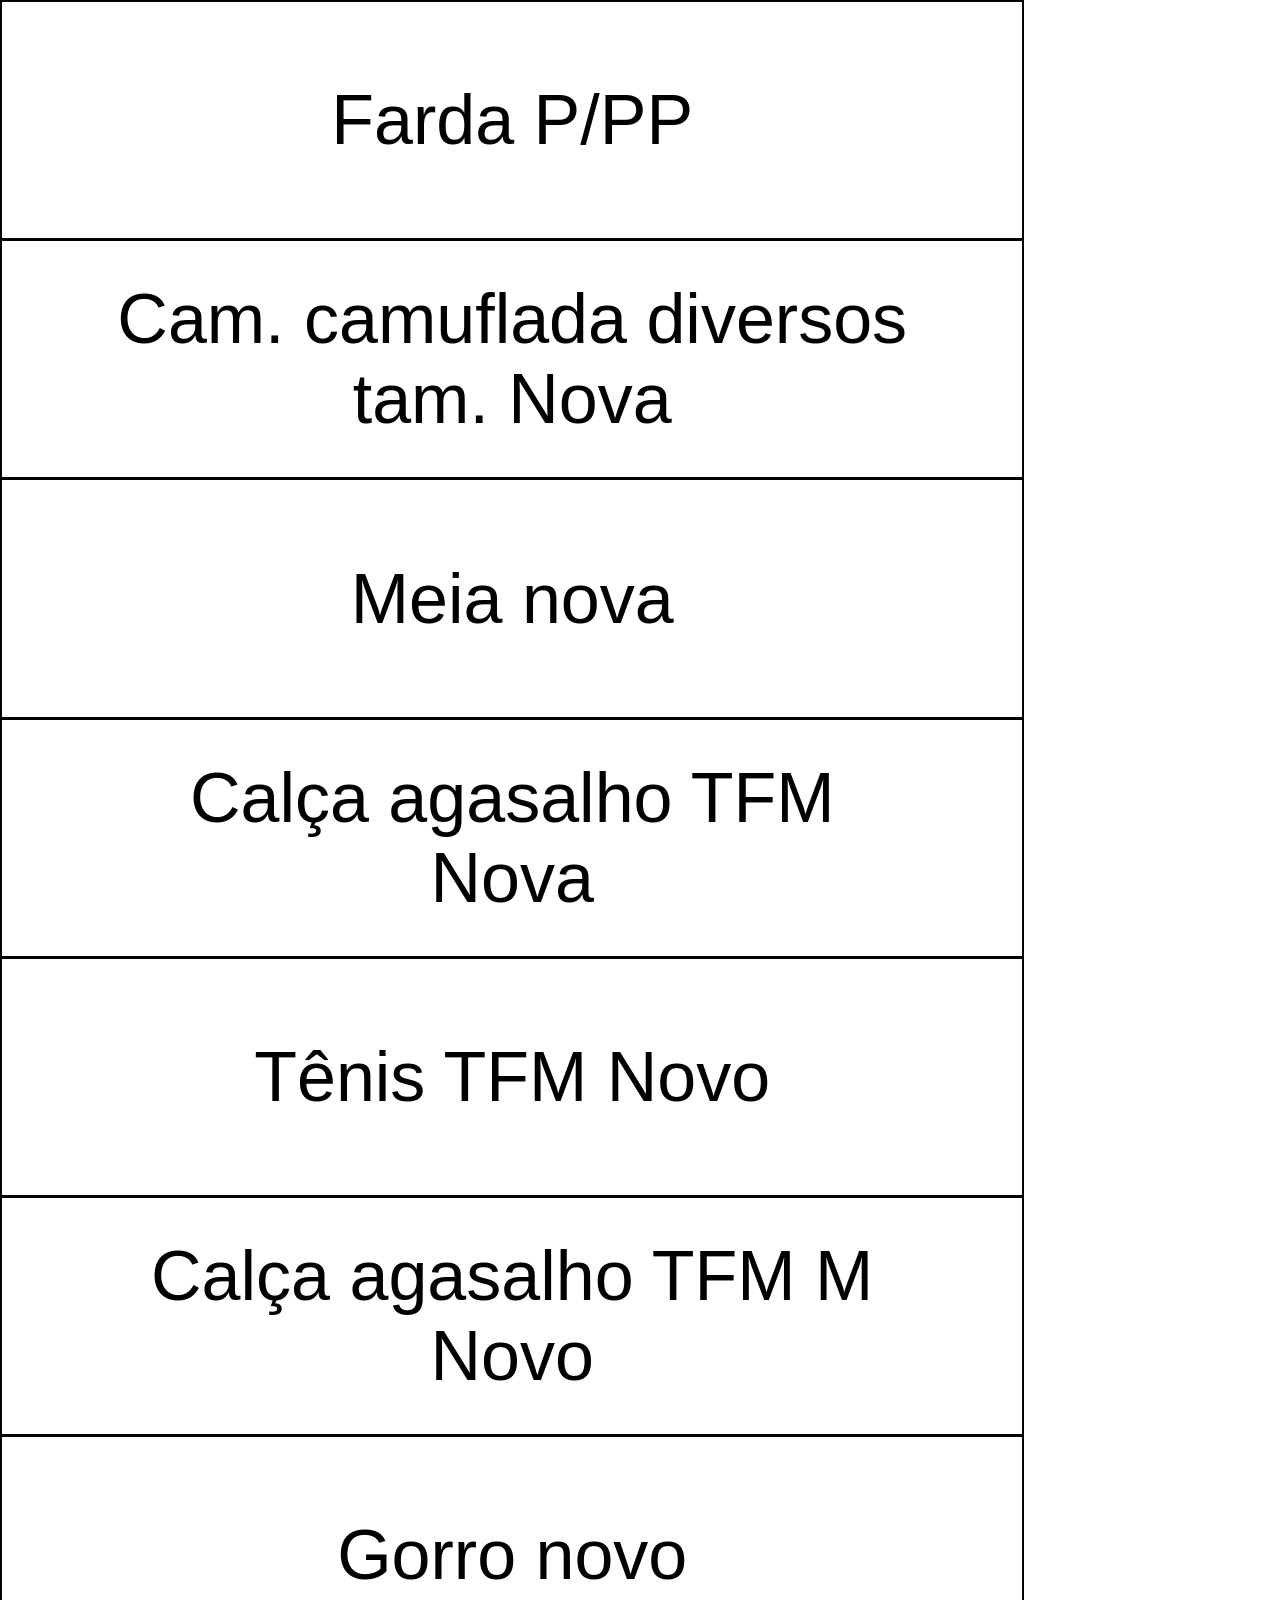
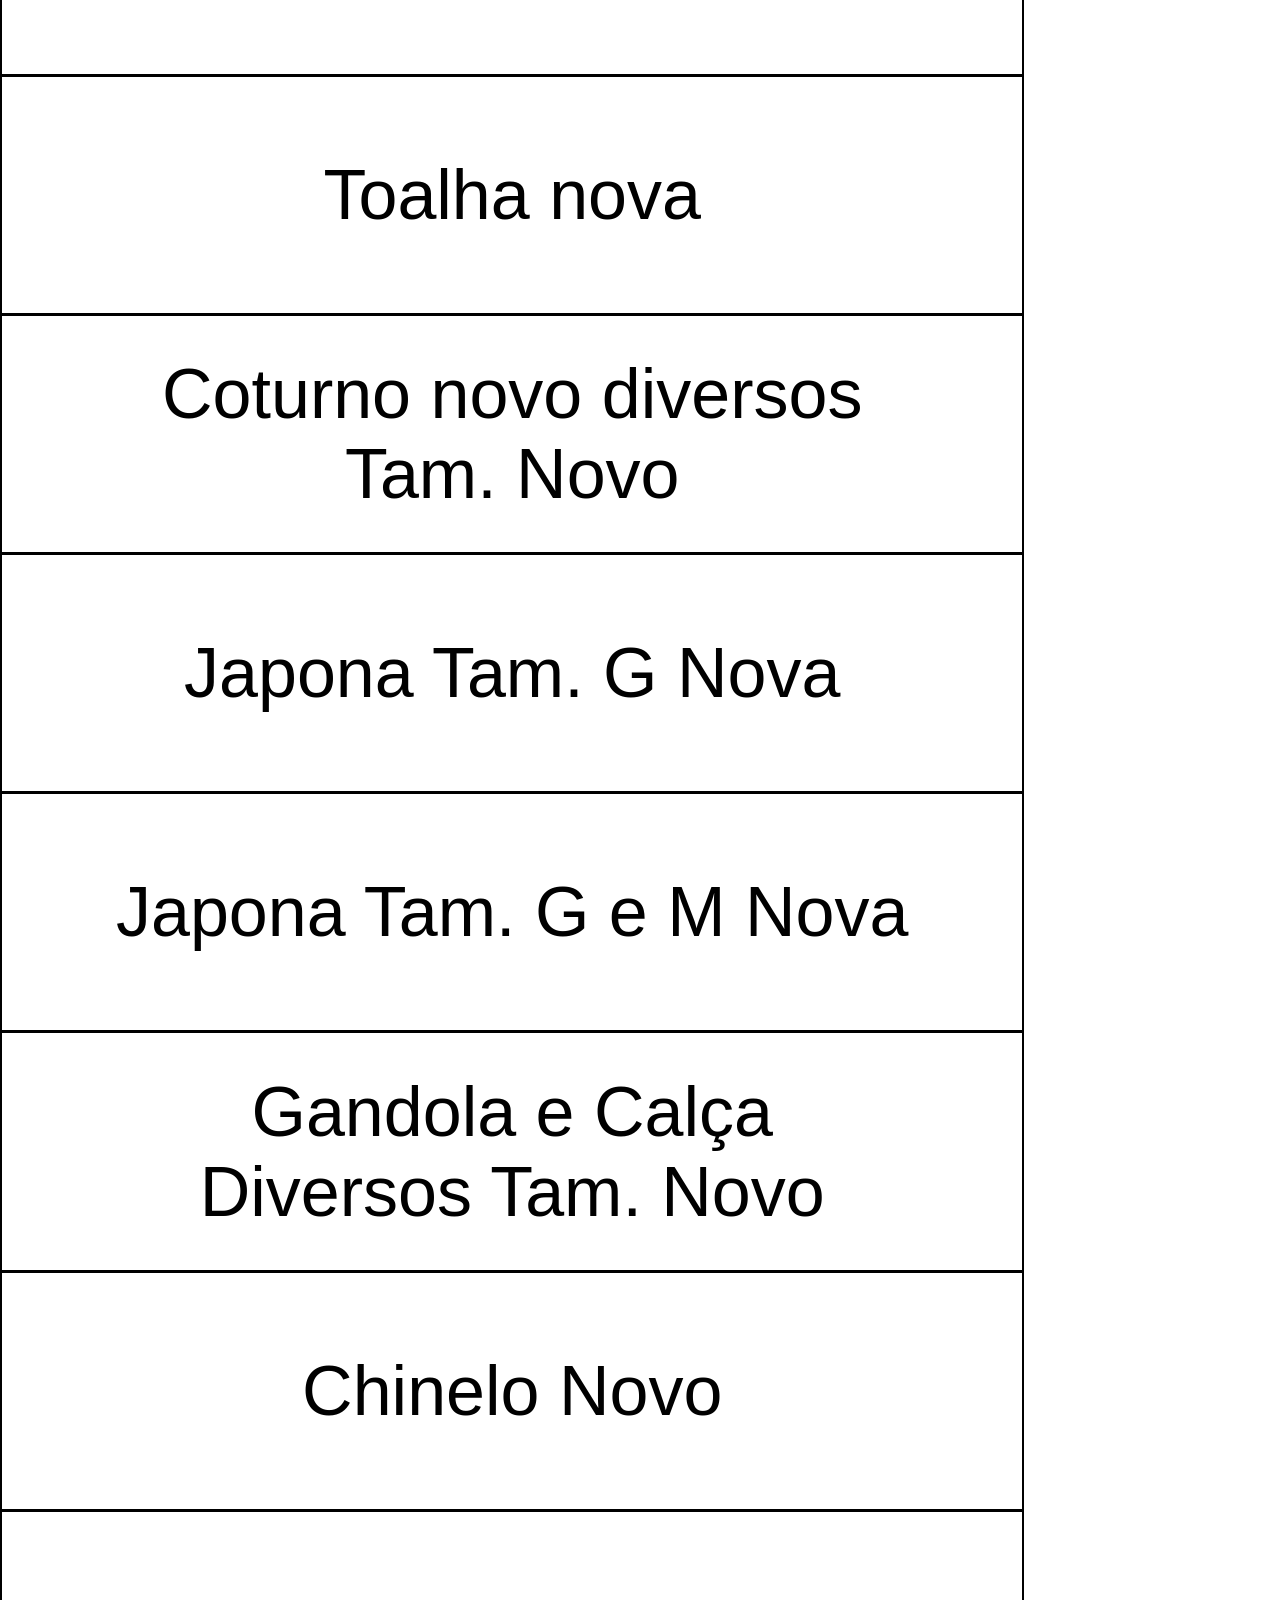
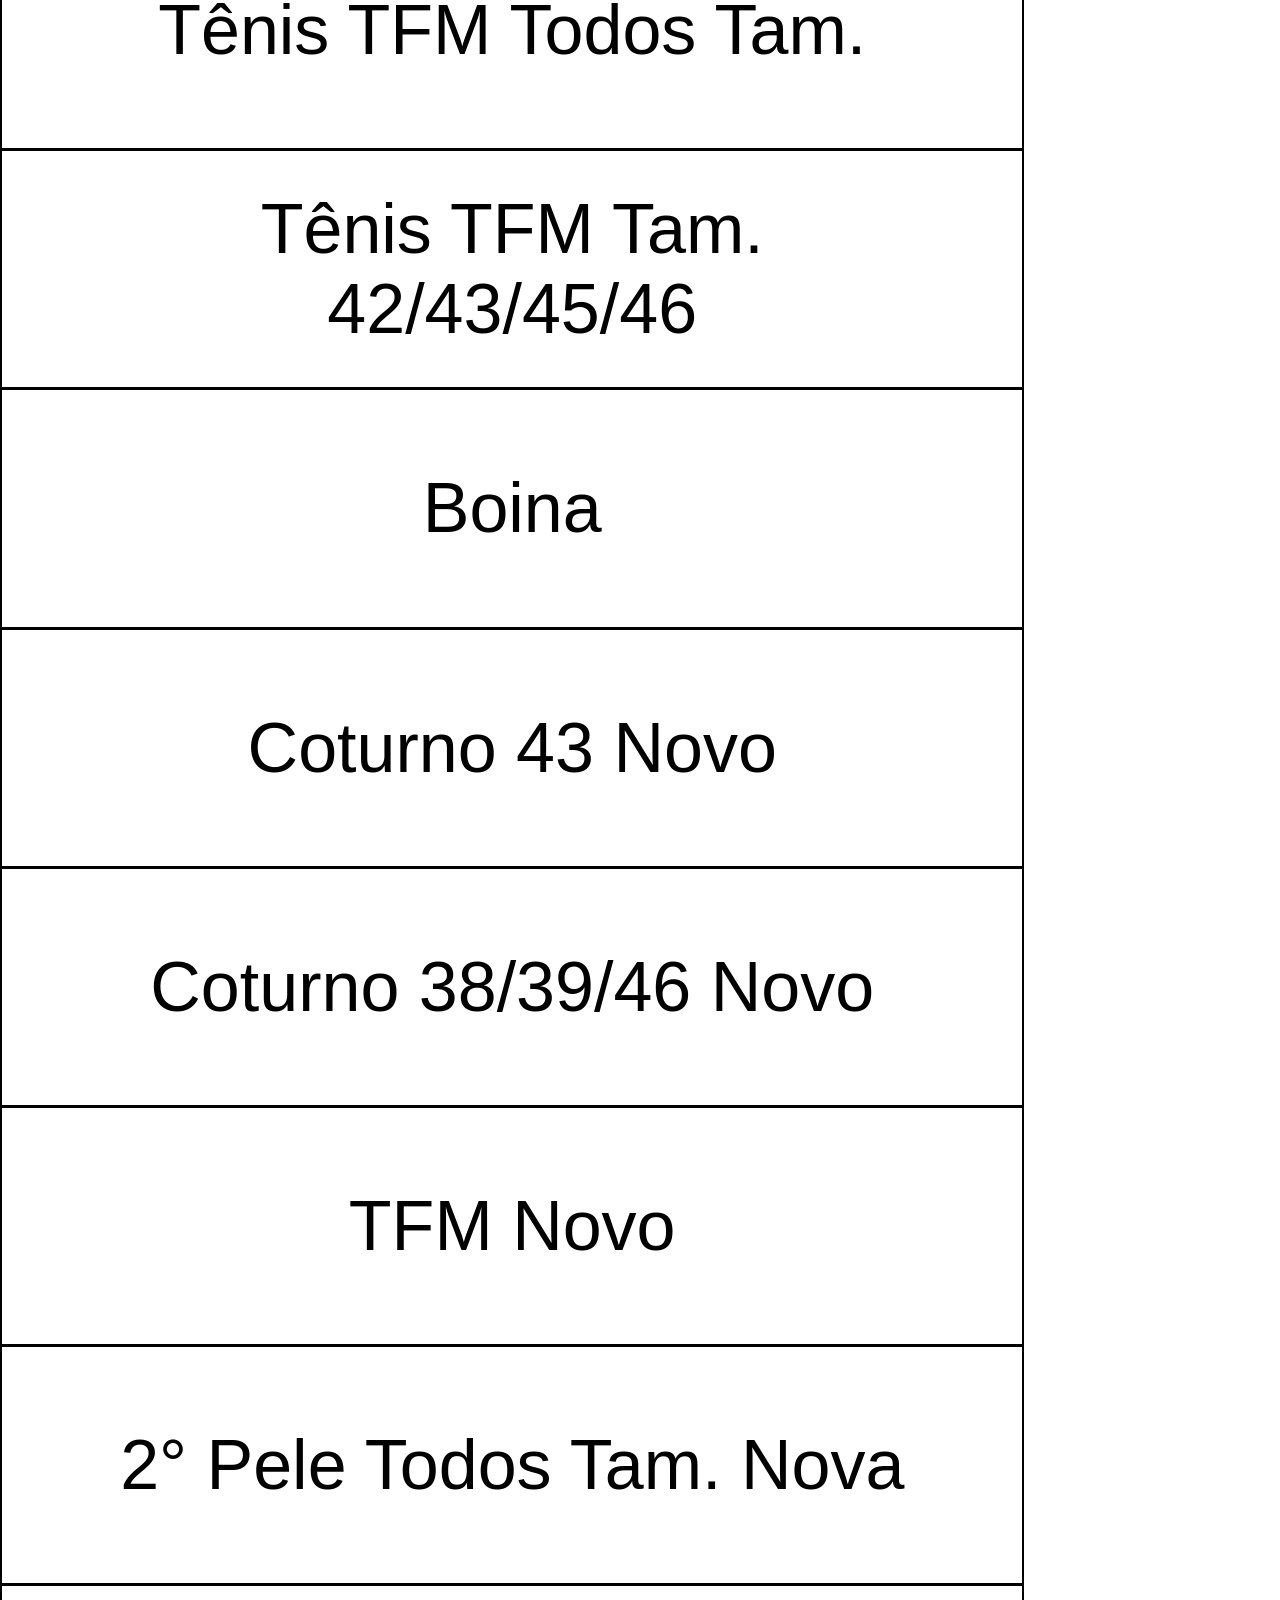
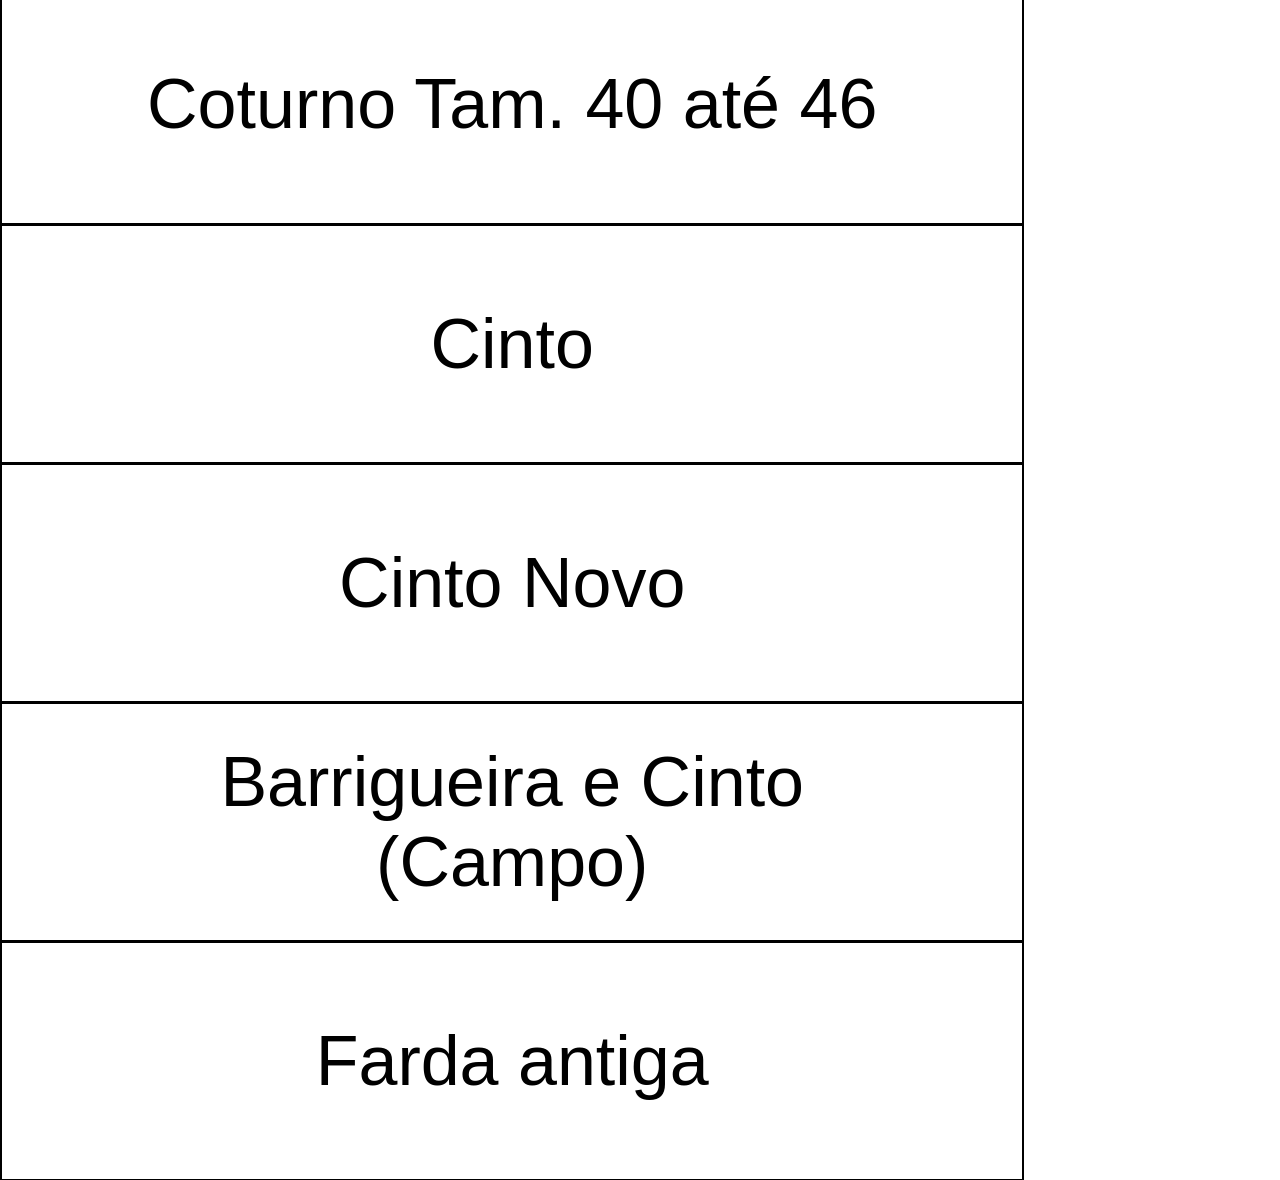
==== index.html @ 681d01c2 "arquivos bonitiinhos" ====
<!DOCTYPE html>
<html>
  <head>
    <title>Hello World!</title>
  </head>
  <style type="text/css" media="all">
    body{
      margin: 0;
      padding: 0;
      width: 21cm;

    }
    div{
      width: 21cm;
      height: 6.25cm;
      padding:0cm 3cm 0cm 3cm;
      align-content:center;
      text-align: center;
      font-size: 70px;
      font-family: Arial;
      border: solid black;
      border-width: 2px 2px 1px 2px;
    }
  </style>
  <body>
      
  </body>
  <script src="./js/defaultList.js" ></script>
  <script src="./js/index.js"></script>
  
  
</html>
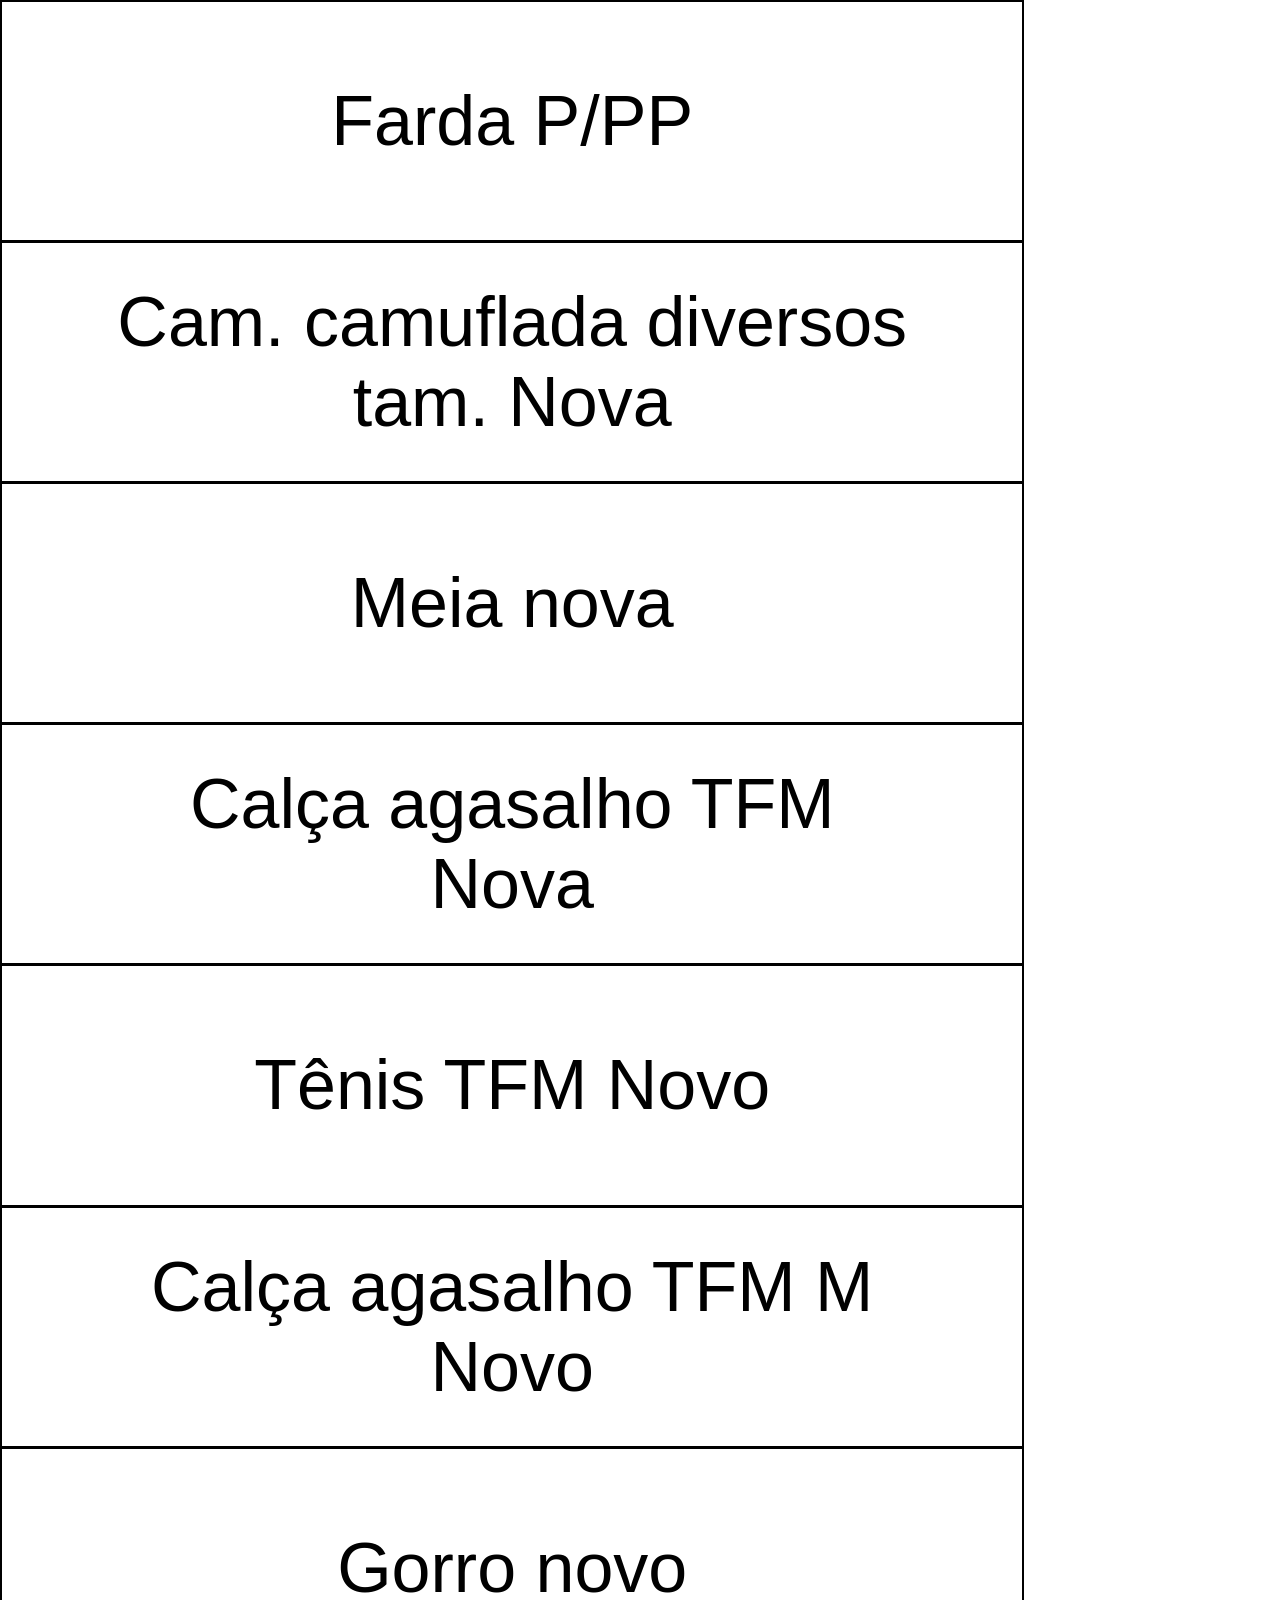
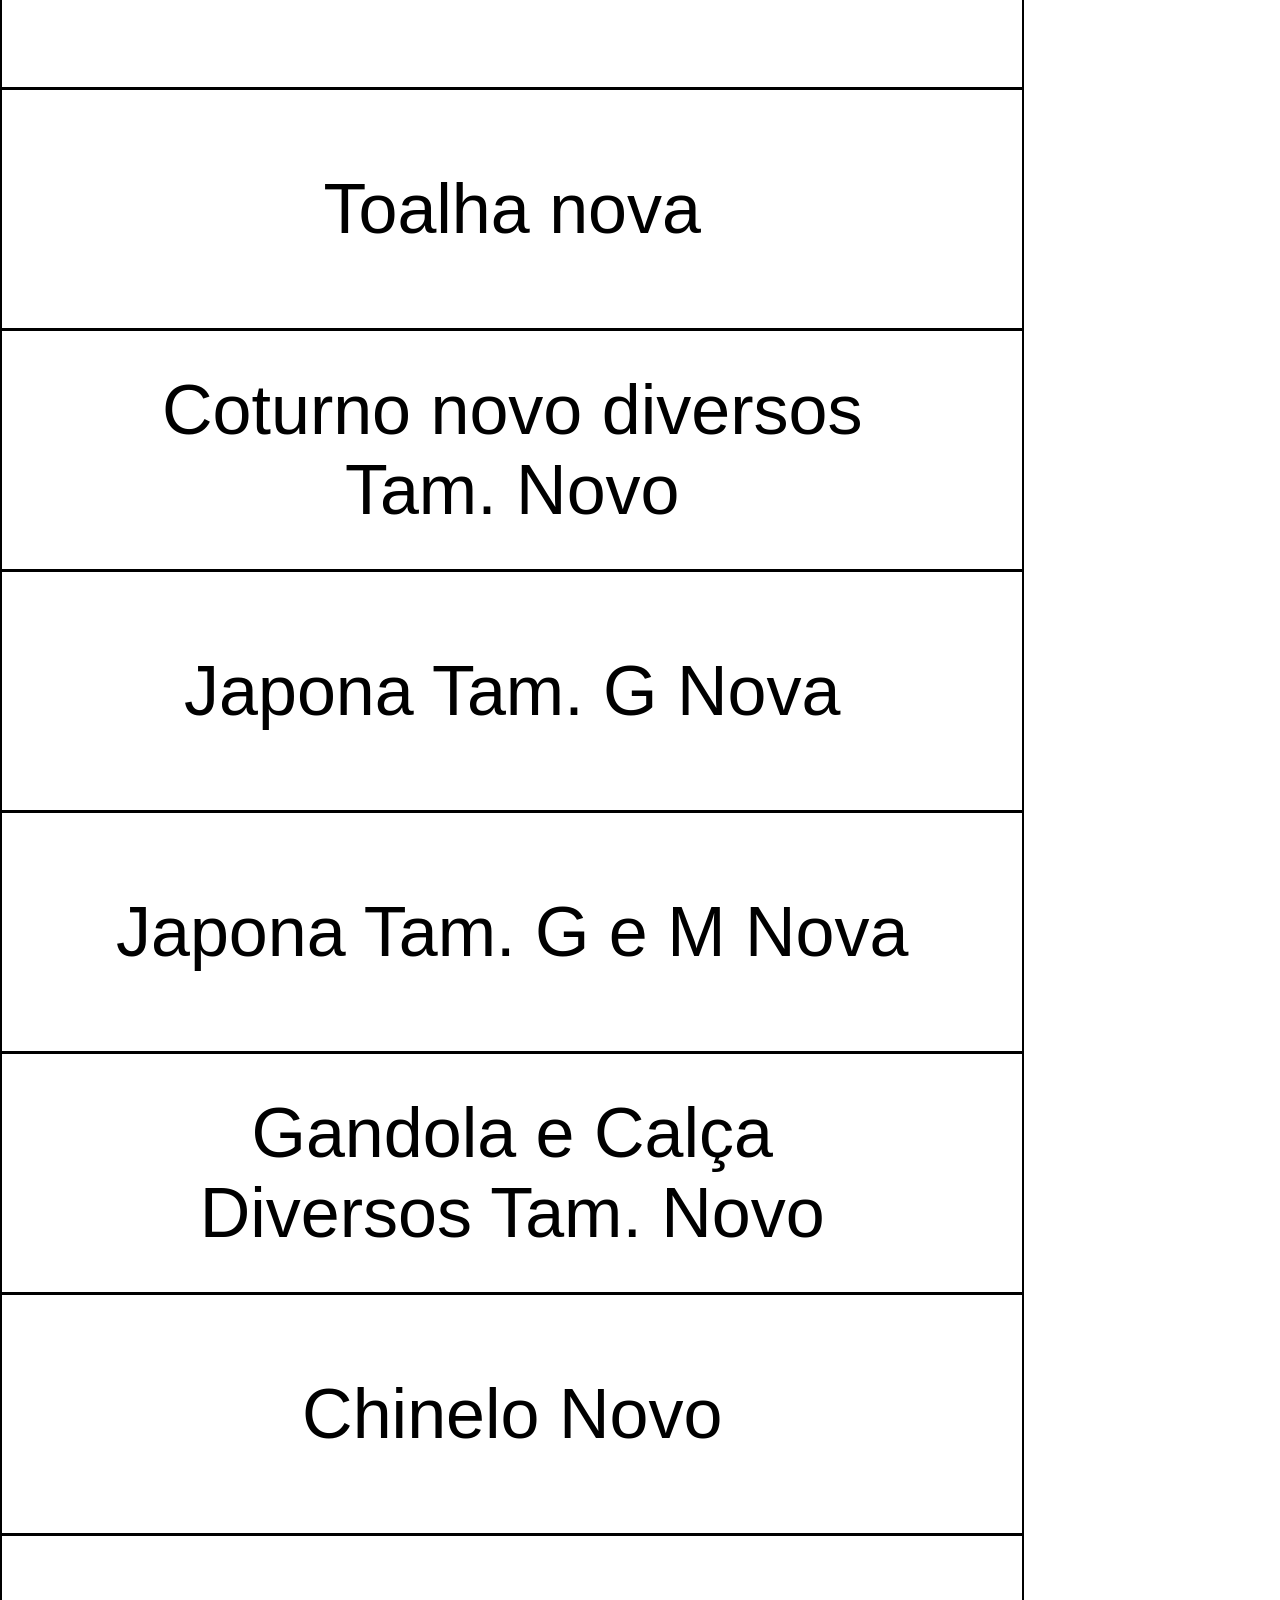
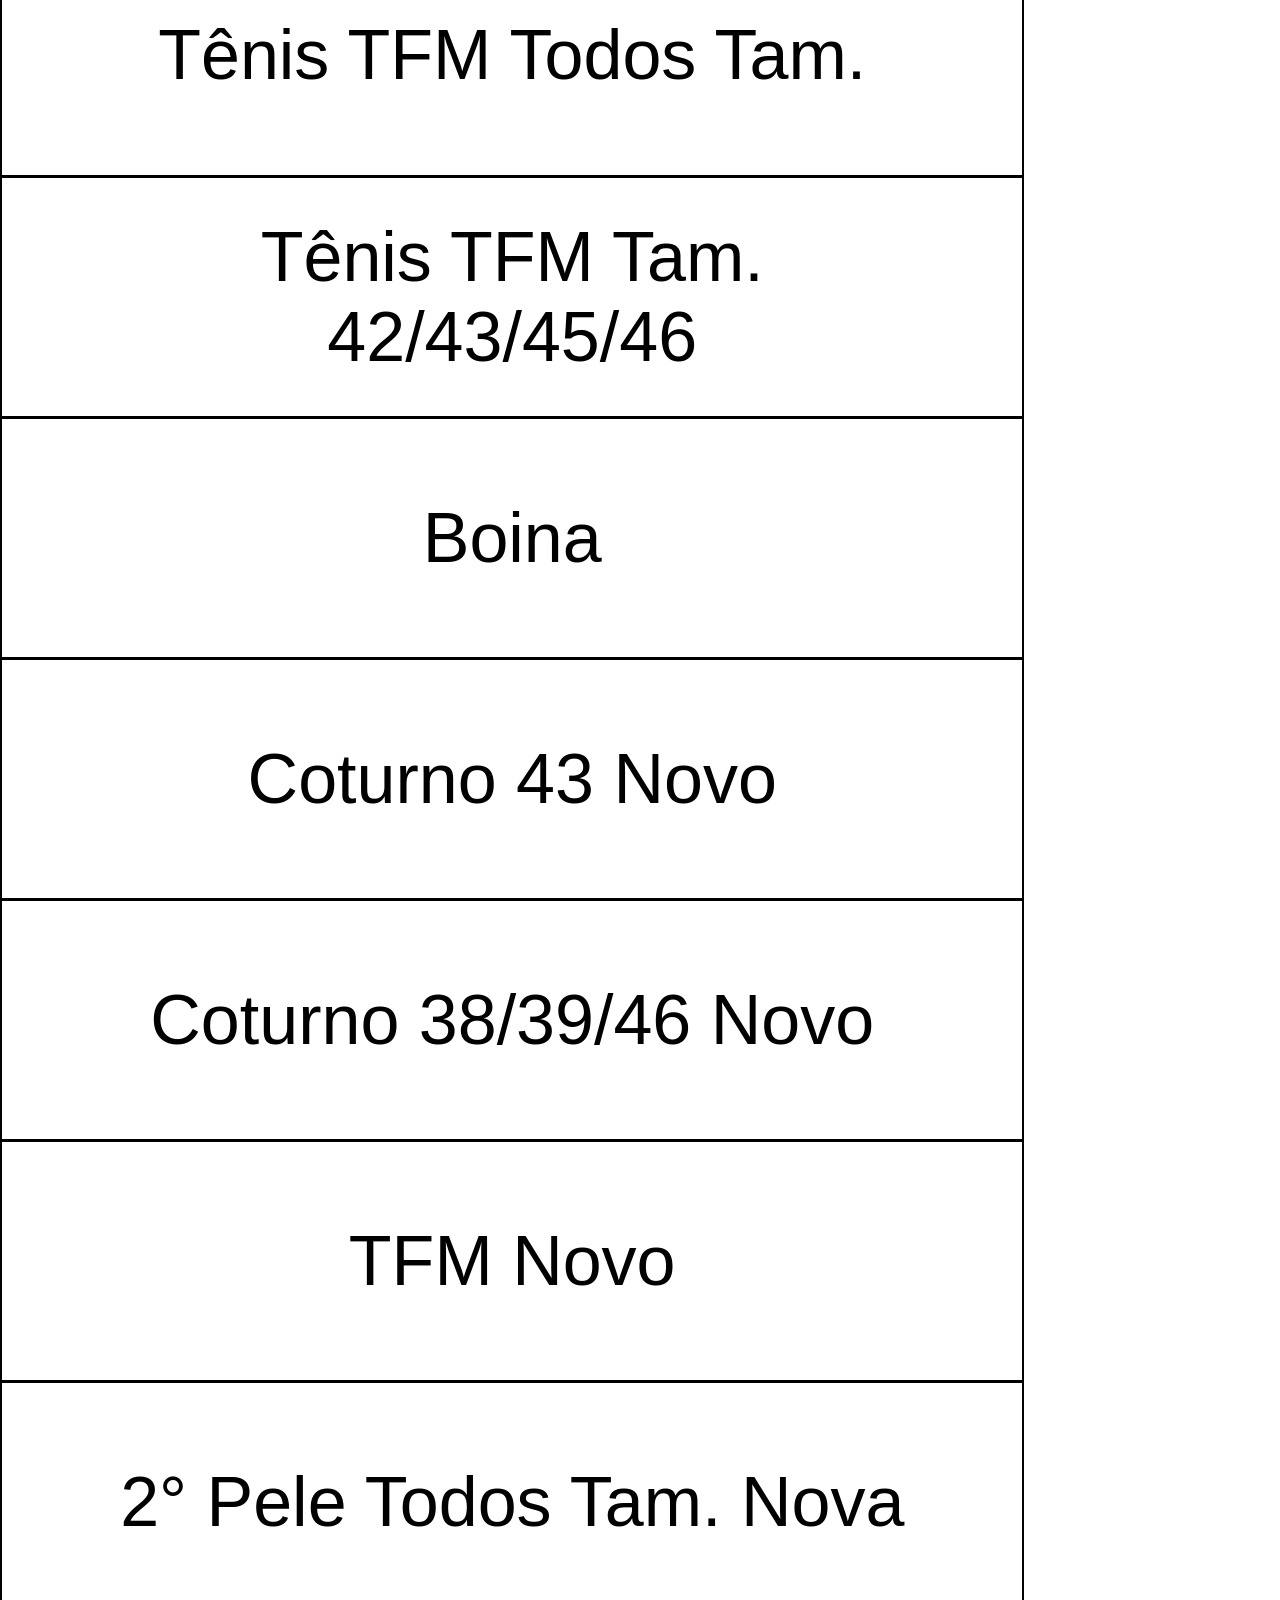
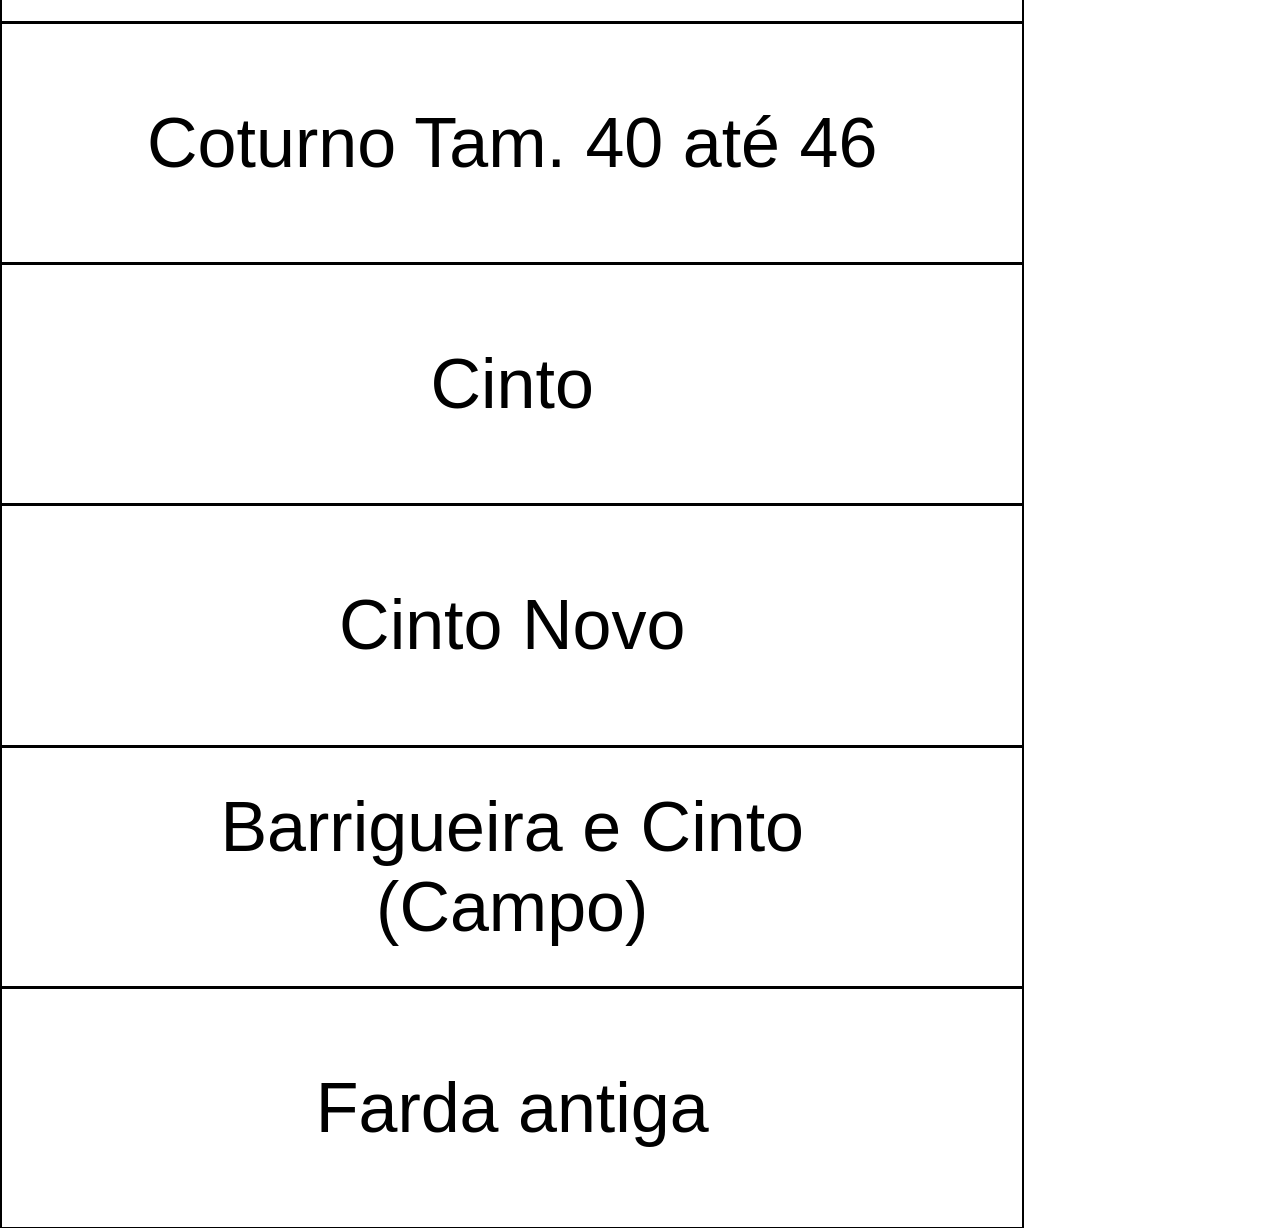
==== commit 640f5cb9: "aaa" ====
--- a/index.html
+++ b/index.html
@@ -1,7 +1,7 @@
 <!DOCTYPE html>
 <html>
   <head>
-    <title>Hello World!</title>
+    <title>Super fazedor de titulo infante do melhor monitor de todos os tempos</title>
   </head>
   <style type="text/css" media="all">
     body{
@@ -12,7 +12,7 @@
     }
     div{
       width: 21cm;
-      height: 6.25cm;
+      height: 6.30cm;
       padding:0cm 3cm 0cm 3cm;
       align-content:center;
       text-align: center;
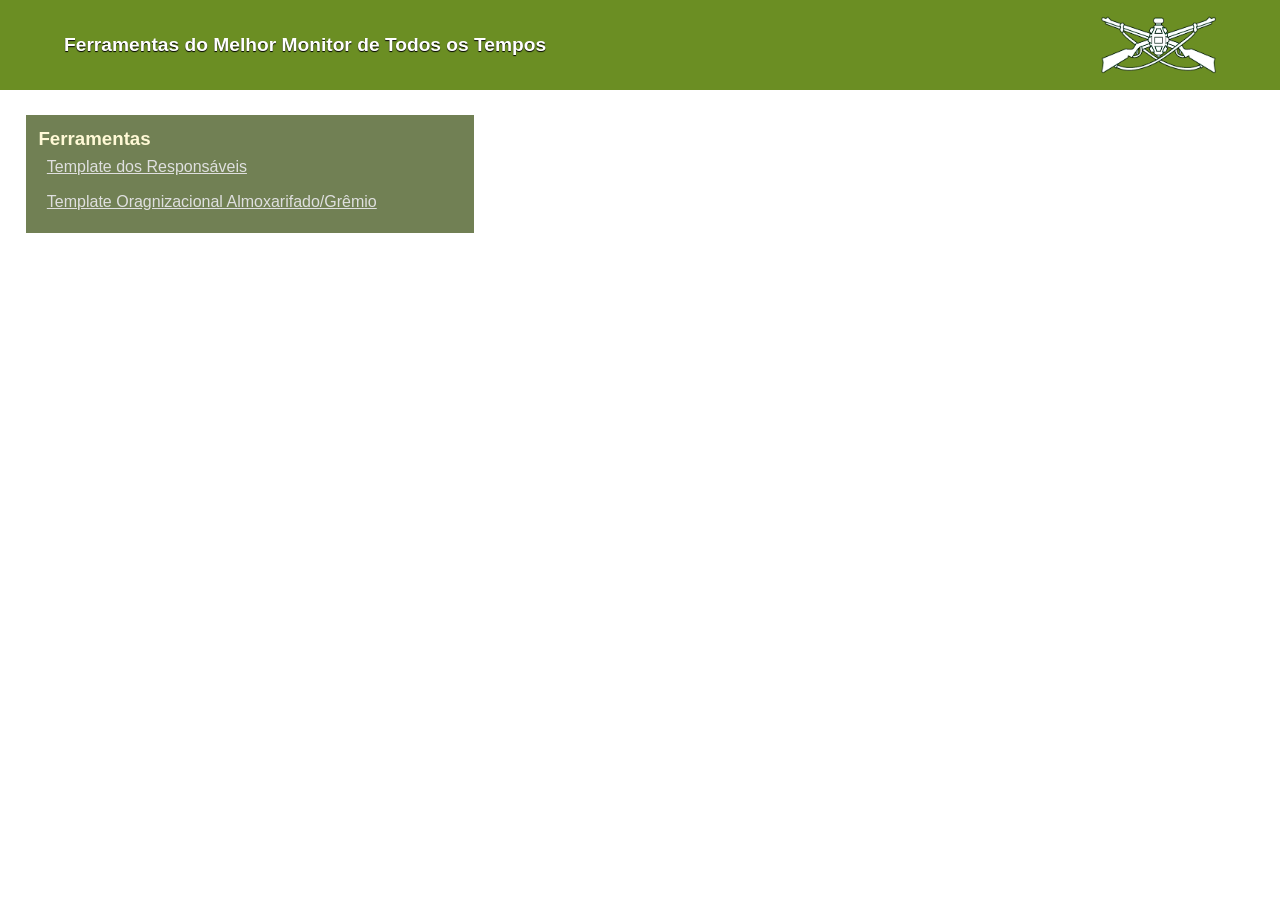
==== commit 0050ed88: "aaaaa" ====
--- a/index.html
+++ b/index.html
@@ -1,32 +1,39 @@
 <!DOCTYPE html>
-<html>
-  <head>
-    <title>Super fazedor de titulo infante do melhor monitor de todos os tempos</title>
-  </head>
-  <style type="text/css" media="all">
-    body{
-      margin: 0;
-      padding: 0;
-      width: 21cm;
+<html lang="en">
+<head>
+    <meta charset="UTF-8">
+    <meta name="viewport" content="width=device-width, initial-scale=1.0">
+    <title>Ferramentas do melhor monitor de todos os tempos</title>
+    <link rel="stylesheet" href="./css/main.css">
+</head>
+<body>
 
-    }
-    div{
-      width: 21cm;
-      height: 6.30cm;
-      padding:0cm 3cm 0cm 3cm;
-      align-content:center;
-      text-align: center;
-      font-size: 70px;
-      font-family: Arial;
-      border: solid black;
-      border-width: 2px 2px 1px 2px;
-    }
-  </style>
-  <body>
-      
-  </body>
-  <script src="./js/defaultList.js" ></script>
-  <script src="./js/index.js"></script>
-  
-  
+    <div class="header">
+        <div class="div-title">
+            <h1>Ferramentas do Melhor Monitor de Todos os Tempos</h1>
+        </div>
+        <div class="div-img-inf">
+            <img src="./Images/Distintivo_da_Arma_de_Infantaria_-_Exército_Brasileiro.svg.png" alt="" srcset="" width="20%" style="aspect-ratio: 16/8;">
+        </div>
+    </div>
+    <div class="main">
+
+        <div class="div-options">
+            <h3 class="options-label">
+                Ferramentas
+            </h3>
+            <ul class="ul-options">
+                <li>
+                    <a href="./Template-Responsaveis/index.html">Template dos Responsáveis</a>
+                </li>
+                <li>
+                    <a href="./Template-Organizacional/index.html">Template Oragnizacional Almoxarifado/Grêmio</a>
+                </li>
+            </ul>
+        </div>
+    </div>
+
+    
+    
+</body>
 </html>
--- a/css/main.css
+++ b/css/main.css
@@ -0,0 +1,62 @@
+*{
+    margin: 0%;
+    padding: 0%;
+    font-family: Arial;
+}
+body{
+    display: flex;
+    width: 100%;
+    height: 100vh;
+    flex-direction: column;
+}
+.header{
+    display: flex;  
+    height: 7vw;
+    flex-direction: row;
+    background-color: olivedrab;
+    padding: 0% 5% 0% 5%;
+}
+.div-title{
+    display: flex;
+    justify-content: left;
+    align-items: center;
+    width: 50%;
+}
+.div-title h1{
+    font-family: arial;
+    font-size: 1.5vw;
+    color: white;
+    text-shadow: 0px 1px 1px  black;
+}
+.div-img-inf{
+    display: flex;
+    justify-content: right;
+    align-items: center;
+    width: 50%;
+}
+.main{
+    padding: 2%;
+    width: 100%;
+}
+.div-options{
+    display: flex;
+    flex-direction: column;
+    padding: 1%;
+    width: 33%;
+    background-color: rgb(113, 128, 84);
+}
+.options-label{
+    font-family: arial;
+    color: rgb(255, 249, 214);
+}
+.ul-options{
+    list-style: none;
+    width: 100%;
+}
+.ul-options li {
+    padding: 2%;
+
+}
+.ul-options li a {
+    color: rgb(223, 223, 223);
+}
